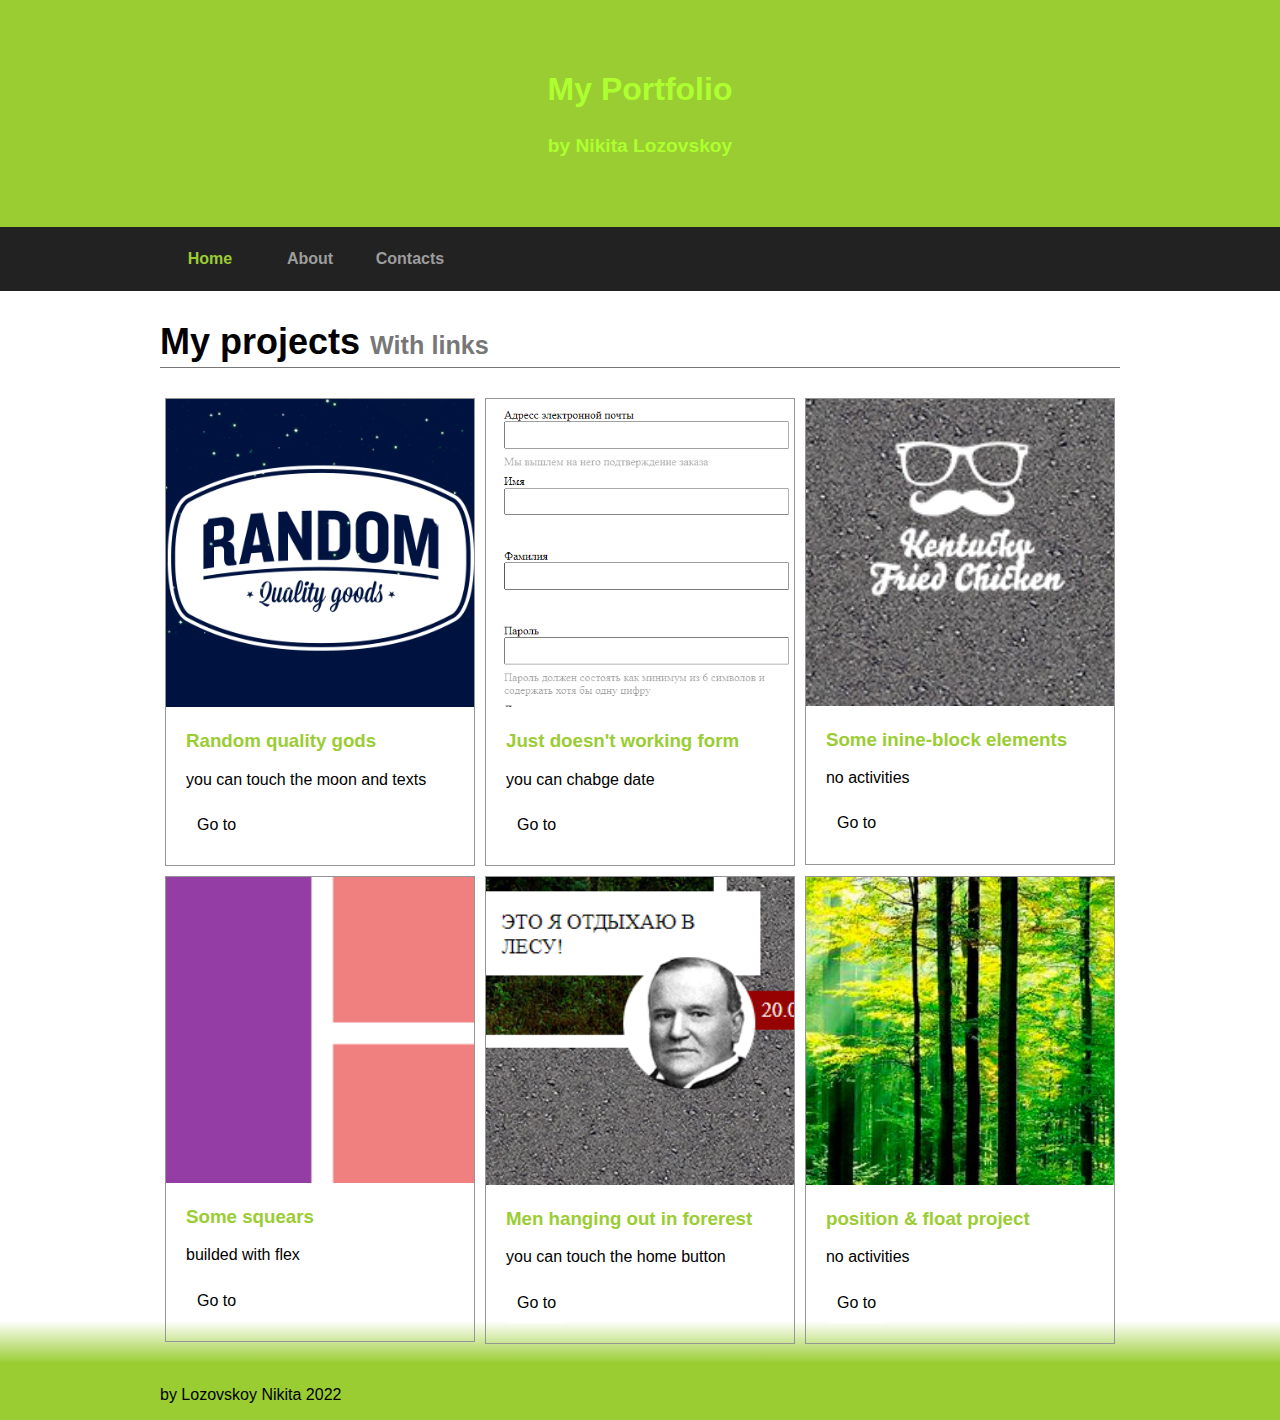
==== index.html @ aad15a06 "Add files via upload" ====
<!DOCTYPE html>
<html>
  <head>
    <meta charset="utf-8" />
    <title>Page Title</title>
    <link
      rel="stylesheet"
      type="text/css"
      media="screen"
      href="css/style.css"
    />
    <link
      rel="stylesheet"
      type="text/css"
      media="screen"
      href="css/normalise.css"
    />
  </head>
  <body>
    <!-- HEADER -->
    <header class="header">
      <div class="conteiner">
        <h1 class="title">My Portfolio</h1>
        <h2>
          <small class="title"> by Nikita Lozovskoy </small>
        </h2>
      </div>
    </header>

    <!--/HEADER-->

    <!--NAV-->

    <nav class="page-navigation">
      <div class="conteiner">
        <ul>
          <li><a href="" id="home">Home</a></li>
          <li><a href="./info/index.html">About</a></li>
          <li><a href="./Contacts page/index.html">Contacts</a></li>
        </ul>
      </div>
    </nav>

    <!--/NAV-->

    <!--MAIN-->

    <main>
      <div class="conteiner">
        <h2 class="collection-title">My projects <small>With links</small></h2>
        <div class="colections">
          <div id="frow">
            <div class="collection-item-outer">
              <div class="collection-item">
                <img
                  src="img/random.png"
                  alt="list picture"
                  width="300"
                  height=""
                />
                <div class="collection-text">
                  <h3>Random quality gods</h3>
                  <p>you can touch the moon and texts</p>
                  <button
                    class="button"
                    onclick="window.location.href='homework/index.html';"
                  >
                    Go to
                  </button>
                </div>
              </div>
            </div>
            <div class="collection-item-outer">
              <div class="collection-item">
                <img
                  src="img/form.png"
                  alt="list picture"
                  width="300"
                  height=""
                />
                <div class="collection-text">
                  <h3>Just doesn't working form</h3>
                  <p>you can chabge date</p>
                  <button
                    class="button"
                    onclick="window.location.href='input/index.html';"
                  >
                    Go to
                  </button>
                </div>
              </div>
            </div>
            <div class="collection-item-outer">
              <div class="collection-item">
                <img
                  src="img/inline.png"
                  alt="list picture"
                  width="300"
                  height=""
                />
                <div class="collection-text">
                  <h3>Some inine-block elements</h3>
                  <p>no activities</p>
                  <button
                    class="button"
                    onclick="window.location.href='inline block/index.html';"
                  >
                    Go to
                  </button>
                </div>
              </div>
            </div>
          </div>
          <div id="srow">
            <div class="collection-item-outer">
              <div class="collection-item">
                <img
                  src="img/table.png"
                  alt="list picture"
                  width="300"
                  height=""
                />
                <div class="collection-text">
                  <h3>Some squears</h3>
                  <p>builded with flex</p>
                  <button
                    class="button"
                    onclick="window.location.href='table/index.html';"
                  >
                    Go to
                  </button>
                </div>
              </div>
            </div>
            <div class="collection-item-outer">
              <div class="collection-item">
                <img
                  src="img/men.png"
                  alt="list picture"
                  width="300"
                  height=""
                />
                <div class="collection-text">
                  <h3>Men hanging out in forerest</h3>
                  <p>you can touch the home button</p>
                  <button
                    class="button"
                    onclick="window.location.href='men in forest/index.html';"
                  >
                    Go to
                  </button>
                </div>
              </div>
            </div>
            <div class="collection-item-outer">
              <div class="collection-item">
                <img
                  src="img/float.png"
                  alt="list picture"
                  width="300"
                  height=""
                />
                <div class="collection-text">
                  <h3>position & float project</h3>
                  <p>no activities</p>
                  <button
                    class="button"
                    onclick="window.location.href='position, float/index.html';"
                  >
                    Go to
                  </button>
                </div>
              </div>
            </div>
          </div>
        </div>
      </div>
    </main>

    <!--/MAIN-->

    <!--FOOT-->

    <footer class="footer">
      <div class="conteiner">
        <p>by Lozovskoy Nikita 2022</p>
      </div>
    </footer>

    <!--/fOOT-->
  </body>
</html>
---- css/style.css ----
/* GENERAL */
.title:hover {
  color: #101010;
  transition: 0.5s linear;
}
.title {
  transition: 0.5s linear;
}
body {
  font-family: Arial, Helvetica, sans-serif;
  font-size: 100%;
  background: rgb(154, 205, 50);
  background: linear-gradient(
    0deg,
    rgba(154, 205, 50, 1) 4%,
    rgba(255, 255, 255, 1) 7%
  );
}
.conteiner {
  margin: 0 auto;
  width: 960px;
}
ul {
  margin: 0;
  padding: 0;
}
ul li {
  list-style-type: none;
}
a {
  text-decoration: none;
}
/* HEADER */
.header {
  padding: 50px 0;
  background-color: yellowgreen;
}
.header h1,
.header h2 {
  color: greenyellow;
  text-align: center;
}
/* NAVIGATION */
.page-navigation {
  background-color: #222;
  border-color: #101010;
  min-height: 64px;
}
.page-navigation li {
  width: 100px;
  float: left;
}
.page-navigation a {
  display: block;
  color: #9d9d9d;
  line-height: 4em;
  font-weight: bold;
  text-align: center;
}
.page-navigation li a:hover {
  color: yellowgreen;
  background-color: black;
  transition: 0.5s linear;
}
#home {
  color: yellowgreen;
}

/* MAIN PART */
.collections {
  overflow: auto;
}
.button {
  background-color: white;
  color: black;
  transition: 0.5s linear;
}
.button:hover {
  background-color: yellowgreen;
  color: black;
  transition: 0.5s linear;
}

.collection-title {
  padding-bottom: 5px;
  border-bottom: 1px solid #777;
  font-size: 36px;
}
.collection-title small {
  color: #777;
  font-size: 70%;
}
.collection-item-outer {
  float: left;
  padding-left: 5px;
  padding-right: 5px;
  width: calc(100% / 3);
  box-sizing: border-box;
}
#frow,
#srow {
  margin-top: 1%;
  display: flex;
  flex-direction: row;
}
.collection-item {
  border: 1px solid #959595;
}
.collection-item img {
  width: 100%;
}
.collection-text {
  padding: 0 20px 20px 20px;
}
.collection-text h3 {
  color: yellowgreen;
}
.collection-text p {
  font-family: Arial, Helvetica, sans-serif;
}
.collection-text button {
  padding: 10px;
  border: 1px solid transparent;
  border-radius: 5px;
  outline: none;
}
.conteiner {
  float: none;
}
.footer {
  background-color: yellowgreen;
  width: 100%;
  height: auto;
  display: inline-block;
  margin-top: 2%;
}
---- css/normalise.css ----
/* Document
   ========================================================================== */

/**
 * 1. Correct the line height in all browsers.
 * 2. Prevent adjustments of font size after orientation changes in iOS.
 */

 html {
    line-height: 1.15; /* 1 */
    -webkit-text-size-adjust: 100%; /* 2 */
  }
  
  /* Sections
     ========================================================================== */
  
  /**
   * Remove the margin in all browsers.
   */
  
  body {
    margin: 0;
  }
  
  /**
   * Render the `main` element consistently in IE.
   */
  
  main {
    display: block;
  }
  
  /**
   * Correct the font size and margin on `h1` elements within `section` and
   * `article` contexts in Chrome, Firefox, and Safari.
   */
  
  h1 {
    font-size: 2em;
    margin: 0.67em 0;
  }
  
  /* Grouping content
     ========================================================================== */
  
  /**
   * 1. Add the correct box sizing in Firefox.
   * 2. Show the overflow in Edge and IE.
   */
  
  hr {
    box-sizing: content-box; /* 1 */
    height: 0; /* 1 */
    overflow: visible; /* 2 */
  }
  
  /**
   * 1. Correct the inheritance and scaling of font size in all browsers.
   * 2. Correct the odd `em` font sizing in all browsers.
   */
  
  pre {
    font-family: monospace, monospace; /* 1 */
    font-size: 1em; /* 2 */
  }
  
  /* Text-level semantics
     ========================================================================== */
  
  /**
   * Remove the gray background on active links in IE 10.
   */
  
  a {
    background-color: transparent;
  }
  
  /**
   * 1. Remove the bottom border in Chrome 57-
   * 2. Add the correct text decoration in Chrome, Edge, IE, Opera, and Safari.
   */
  
  abbr[title] {
    border-bottom: none; /* 1 */
    text-decoration: underline; /* 2 */
    text-decoration: underline dotted; /* 2 */
  }
  
  /**
   * Add the correct font weight in Chrome, Edge, and Safari.
   */
  
  b,
  strong {
    font-weight: bolder;
  }
  
  /**
   * 1. Correct the inheritance and scaling of font size in all browsers.
   * 2. Correct the odd `em` font sizing in all browsers.
   */
  
  code,
  kbd,
  samp {
    font-family: monospace, monospace; /* 1 */
    font-size: 1em; /* 2 */
  }
  
  /**
   * Add the correct font size in all browsers.
   */
  
  small {
    font-size: 80%;
  }
  
  /**
   * Prevent `sub` and `sup` elements from affecting the line height in
   * all browsers.
   */
  
  sub,
  sup {
    font-size: 75%;
    line-height: 0;
    position: relative;
    vertical-align: baseline;
  }
  
  sub {
    bottom: -0.25em;
  }
  
  sup {
    top: -0.5em;
  }
  
  /* Embedded content
     ========================================================================== */
  
  /**
   * Remove the border on images inside links in IE 10.
   */
  
  img {
    border-style: none;
  }
  
  /* Forms
     ========================================================================== */
  
  /**
   * 1. Change the font styles in all browsers.
   * 2. Remove the margin in Firefox and Safari.
   */
  
  button,
  input,
  optgroup,
  select,
  textarea {
    font-family: inherit; /* 1 */
    font-size: 100%; /* 1 */
    line-height: 1.15; /* 1 */
    margin: 0; /* 2 */
  }
  
  /**
   * Show the overflow in IE.
   * 1. Show the overflow in Edge.
   */
  
  button,
  input { /* 1 */
    overflow: visible;
  }
  
  /**
   * Remove the inheritance of text transform in Edge, Firefox, and IE.
   * 1. Remove the inheritance of text transform in Firefox.
   */
  
  button,
  select { /* 1 */
    text-transform: none;
  }
  
  /**
   * Correct the inability to style clickable types in iOS and Safari.
   */
  
  button,
  [type="button"],
  [type="reset"],
  [type="submit"] {
    -webkit-appearance: button;
  }
  
  /**
   * Remove the inner border and padding in Firefox.
   */
  
  button::-moz-focus-inner,
  [type="button"]::-moz-focus-inner,
  [type="reset"]::-moz-focus-inner,
  [type="submit"]::-moz-focus-inner {
    border-style: none;
    padding: 0;
  }
  
  /**
   * Restore the focus styles unset by the previous rule.
   */
  
  button:-moz-focusring,
  [type="button"]:-moz-focusring,
  [type="reset"]:-moz-focusring,
  [type="submit"]:-moz-focusring {
    outline: 1px dotted ButtonText;
  }
  
  /**
   * Correct the padding in Firefox.
   */
  
  fieldset {
    padding: 0.35em 0.75em 0.625em;
  }
  
  /**
   * 1. Correct the text wrapping in Edge and IE.
   * 2. Correct the color inheritance from `fieldset` elements in IE.
   * 3. Remove the padding so developers are not caught out when they zero out
   *    `fieldset` elements in all browsers.
   */
  
  legend {
    box-sizing: border-box; /* 1 */
    color: inherit; /* 2 */
    display: table; /* 1 */
    max-width: 100%; /* 1 */
    padding: 0; /* 3 */
    white-space: normal; /* 1 */
  }
  
  /**
   * Add the correct vertical alignment in Chrome, Firefox, and Opera.
   */
  
  progress {
    vertical-align: baseline;
  }
  
  /**
   * Remove the default vertical scrollbar in IE 10+.
   */
  
  textarea {
    overflow: auto;
  }
  
  /**
   * 1. Add the correct box sizing in IE 10.
   * 2. Remove the padding in IE 10.
   */
  
  [type="checkbox"],
  [type="radio"] {
    box-sizing: border-box; /* 1 */
    padding: 0; /* 2 */
  }
  
  /**
   * Correct the cursor style of increment and decrement buttons in Chrome.
   */
  
  [type="number"]::-webkit-inner-spin-button,
  [type="number"]::-webkit-outer-spin-button {
    height: auto;
  }
  
  /**
   * 1. Correct the odd appearance in Chrome and Safari.
   * 2. Correct the outline style in Safari.
   */
  
  [type="search"] {
    -webkit-appearance: textfield; /* 1 */
    outline-offset: -2px; /* 2 */
  }
  
  /**
   * Remove the inner padding in Chrome and Safari on macOS.
   */
  
  [type="search"]::-webkit-search-decoration {
    -webkit-appearance: none;
  }
  
  /**
   * 1. Correct the inability to style clickable types in iOS and Safari.
   * 2. Change font properties to `inherit` in Safari.
   */
  
  ::-webkit-file-upload-button {
    -webkit-appearance: button; /* 1 */
    font: inherit; /* 2 */
  }
  
  /* Interactive
     ========================================================================== */
  
  /*
   * Add the correct display in Edge, IE 10+, and Firefox.
   */
  
  details {
    display: block;
  }
  
  /*
   * Add the correct display in all browsers.
   */
  
  summary {
    display: list-item;
  }
  
  /* Misc
     ========================================================================== */
  
  /**
   * Add the correct display in IE 10+.
   */
  
  template {
    display: none;
  }
  
  /**
   * Add the correct display in IE 10.
   */
  
  [hidden] {
    display: none;
  }
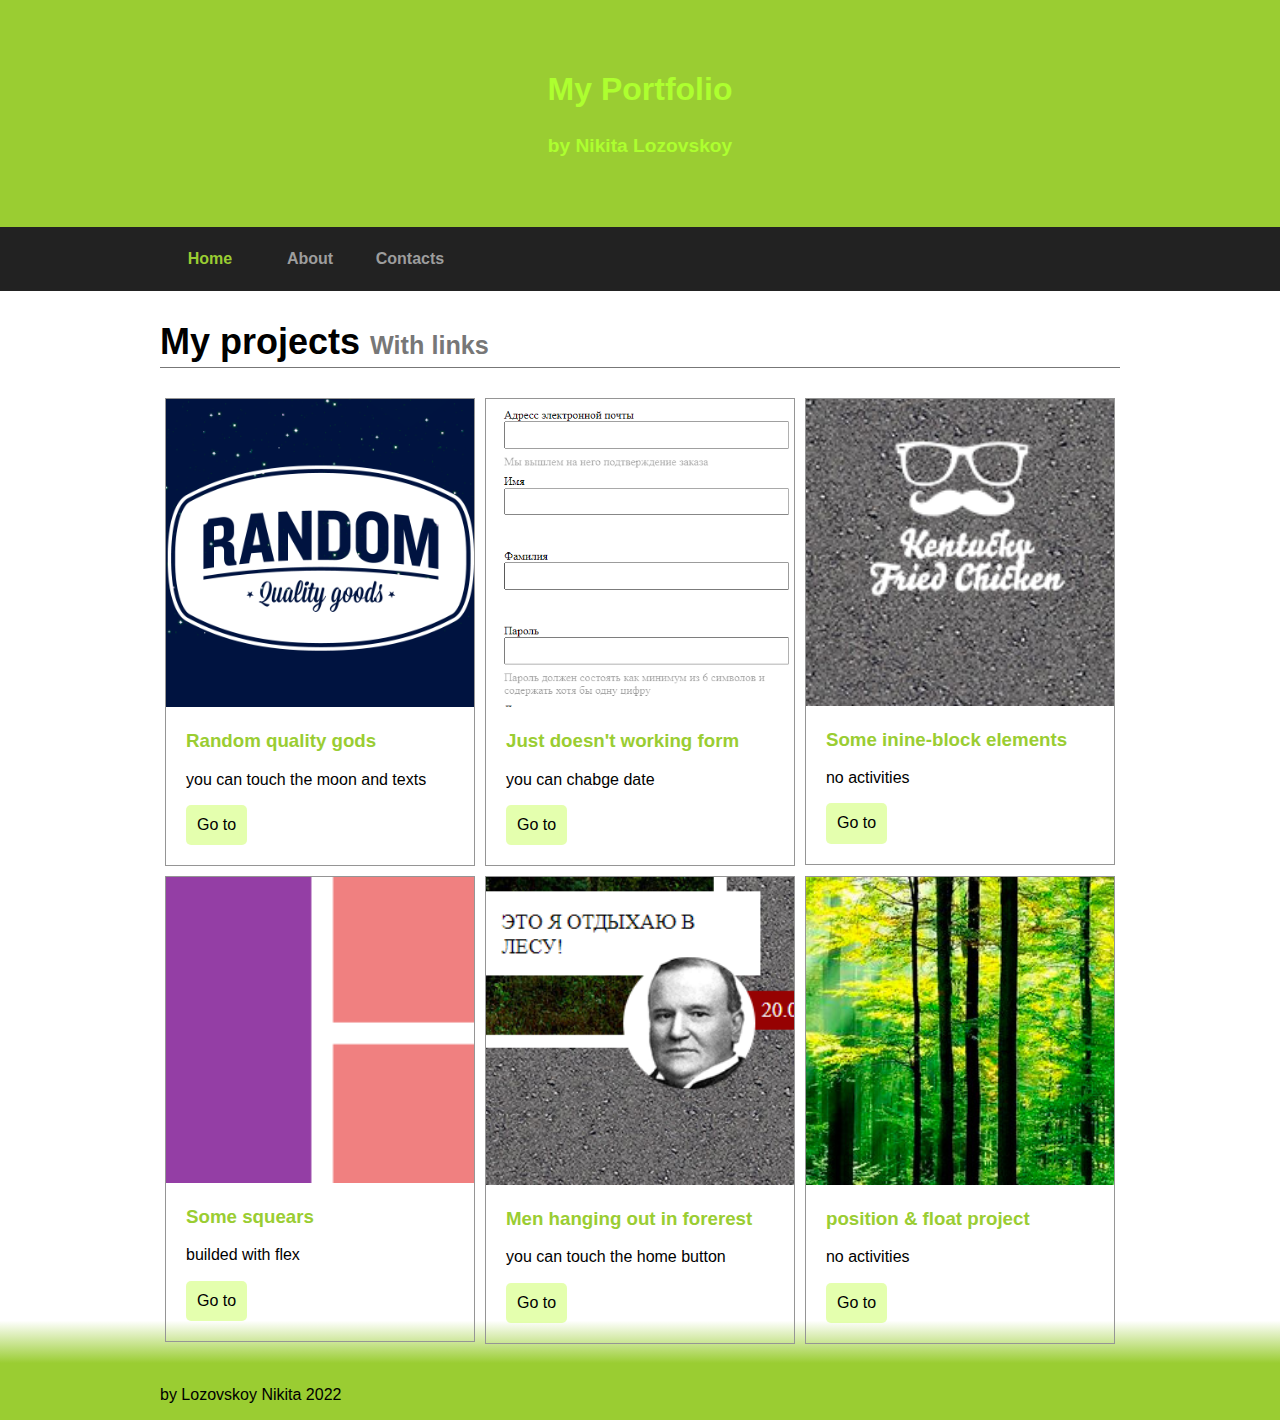
==== commit 517dcd4b: "changed button colours" ====
--- a/index.html
+++ b/index.html
@@ -1,192 +1,192 @@
-<!DOCTYPE html>
-<html>
-  <head>
-    <meta charset="utf-8" />
-    <title>Page Title</title>
-    <link
-      rel="stylesheet"
-      type="text/css"
-      media="screen"
-      href="css/style.css"
-    />
-    <link
-      rel="stylesheet"
-      type="text/css"
-      media="screen"
-      href="css/normalise.css"
-    />
-  </head>
-  <body>
-    <!-- HEADER -->
-    <header class="header">
-      <div class="conteiner">
-        <h1 class="title">My Portfolio</h1>
-        <h2>
-          <small class="title"> by Nikita Lozovskoy </small>
-        </h2>
-      </div>
-    </header>
-
-    <!--/HEADER-->
-
-    <!--NAV-->
-
-    <nav class="page-navigation">
-      <div class="conteiner">
-        <ul>
-          <li><a href="" id="home">Home</a></li>
-          <li><a href="./info/index.html">About</a></li>
-          <li><a href="./Contacts page/index.html">Contacts</a></li>
-        </ul>
-      </div>
-    </nav>
-
-    <!--/NAV-->
-
-    <!--MAIN-->
-
-    <main>
-      <div class="conteiner">
-        <h2 class="collection-title">My projects <small>With links</small></h2>
-        <div class="colections">
-          <div id="frow">
-            <div class="collection-item-outer">
-              <div class="collection-item">
-                <img
-                  src="img/random.png"
-                  alt="list picture"
-                  width="300"
-                  height=""
-                />
-                <div class="collection-text">
-                  <h3>Random quality gods</h3>
-                  <p>you can touch the moon and texts</p>
-                  <button
-                    class="button"
-                    onclick="window.location.href='homework/index.html';"
-                  >
-                    Go to
-                  </button>
-                </div>
-              </div>
-            </div>
-            <div class="collection-item-outer">
-              <div class="collection-item">
-                <img
-                  src="img/form.png"
-                  alt="list picture"
-                  width="300"
-                  height=""
-                />
-                <div class="collection-text">
-                  <h3>Just doesn't working form</h3>
-                  <p>you can chabge date</p>
-                  <button
-                    class="button"
-                    onclick="window.location.href='input/index.html';"
-                  >
-                    Go to
-                  </button>
-                </div>
-              </div>
-            </div>
-            <div class="collection-item-outer">
-              <div class="collection-item">
-                <img
-                  src="img/inline.png"
-                  alt="list picture"
-                  width="300"
-                  height=""
-                />
-                <div class="collection-text">
-                  <h3>Some inine-block elements</h3>
-                  <p>no activities</p>
-                  <button
-                    class="button"
-                    onclick="window.location.href='inline block/index.html';"
-                  >
-                    Go to
-                  </button>
-                </div>
-              </div>
-            </div>
-          </div>
-          <div id="srow">
-            <div class="collection-item-outer">
-              <div class="collection-item">
-                <img
-                  src="img/table.png"
-                  alt="list picture"
-                  width="300"
-                  height=""
-                />
-                <div class="collection-text">
-                  <h3>Some squears</h3>
-                  <p>builded with flex</p>
-                  <button
-                    class="button"
-                    onclick="window.location.href='table/index.html';"
-                  >
-                    Go to
-                  </button>
-                </div>
-              </div>
-            </div>
-            <div class="collection-item-outer">
-              <div class="collection-item">
-                <img
-                  src="img/men.png"
-                  alt="list picture"
-                  width="300"
-                  height=""
-                />
-                <div class="collection-text">
-                  <h3>Men hanging out in forerest</h3>
-                  <p>you can touch the home button</p>
-                  <button
-                    class="button"
-                    onclick="window.location.href='men in forest/index.html';"
-                  >
-                    Go to
-                  </button>
-                </div>
-              </div>
-            </div>
-            <div class="collection-item-outer">
-              <div class="collection-item">
-                <img
-                  src="img/float.png"
-                  alt="list picture"
-                  width="300"
-                  height=""
-                />
-                <div class="collection-text">
-                  <h3>position & float project</h3>
-                  <p>no activities</p>
-                  <button
-                    class="button"
-                    onclick="window.location.href='position, float/index.html';"
-                  >
-                    Go to
-                  </button>
-                </div>
-              </div>
-            </div>
-          </div>
-        </div>
-      </div>
-    </main>
-
-    <!--/MAIN-->
-
-    <!--FOOT-->
-
-    <footer class="footer">
-      <div class="conteiner">
-        <p>by Lozovskoy Nikita 2022</p>
-      </div>
-    </footer>
-
-    <!--/fOOT-->
-  </body>
-</html>
+<!DOCTYPE html>
+<html>
+  <head>
+    <meta charset="utf-8" />
+    <title>Page Title</title>
+    <link
+      rel="stylesheet"
+      type="text/css"
+      media="screen"
+      href="css/style.css"
+    />
+    <link
+      rel="stylesheet"
+      type="text/css"
+      media="screen"
+      href="css/normalise.css"
+    />
+  </head>
+  <body>
+    <!-- HEADER -->
+    <header class="header">
+      <div class="conteiner">
+        <h1 class="title">My Portfolio</h1>
+        <h2>
+          <small class="title"> by Nikita Lozovskoy </small>
+        </h2>
+      </div>
+    </header>
+
+    <!--/HEADER-->
+
+    <!--NAV-->
+
+    <nav class="page-navigation">
+      <div class="conteiner">
+        <ul>
+          <li><a href="" id="home">Home</a></li>
+          <li><a href="./info/index.html">About</a></li>
+          <li><a href="./Contacts page/index.html">Contacts</a></li>
+        </ul>
+      </div>
+    </nav>
+
+    <!--/NAV-->
+
+    <!--MAIN-->
+
+    <main>
+      <div class="conteiner">
+        <h2 class="collection-title">My projects <small>With links</small></h2>
+        <div class="colections">
+          <div id="frow">
+            <div class="collection-item-outer">
+              <div class="collection-item">
+                <img
+                  src="img/random.png"
+                  alt="list picture"
+                  width="300"
+                  height=""
+                />
+                <div class="collection-text">
+                  <h3>Random quality gods</h3>
+                  <p>you can touch the moon and texts</p>
+                  <button
+                    class="button"
+                    onclick="window.location.href='homework/index.html';"
+                  >
+                    Go to
+                  </button>
+                </div>
+              </div>
+            </div>
+            <div class="collection-item-outer">
+              <div class="collection-item">
+                <img
+                  src="img/form.png"
+                  alt="list picture"
+                  width="300"
+                  height=""
+                />
+                <div class="collection-text">
+                  <h3>Just doesn't working form</h3>
+                  <p>you can chabge date</p>
+                  <button
+                    class="button"
+                    onclick="window.location.href='input/index.html';"
+                  >
+                    Go to
+                  </button>
+                </div>
+              </div>
+            </div>
+            <div class="collection-item-outer">
+              <div class="collection-item">
+                <img
+                  src="img/inline.png"
+                  alt="list picture"
+                  width="300"
+                  height=""
+                />
+                <div class="collection-text">
+                  <h3>Some inine-block elements</h3>
+                  <p>no activities</p>
+                  <button
+                    class="button"
+                    onclick="window.location.href='inline block/index.html';"
+                  >
+                    Go to
+                  </button>
+                </div>
+              </div>
+            </div>
+          </div>
+          <div id="srow">
+            <div class="collection-item-outer">
+              <div class="collection-item">
+                <img
+                  src="img/table.png"
+                  alt="list picture"
+                  width="300"
+                  height=""
+                />
+                <div class="collection-text">
+                  <h3>Some squears</h3>
+                  <p>builded with flex</p>
+                  <button
+                    class="button"
+                    onclick="window.location.href='table/index.html';"
+                  >
+                    Go to
+                  </button>
+                </div>
+              </div>
+            </div>
+            <div class="collection-item-outer">
+              <div class="collection-item">
+                <img
+                  src="img/men.png"
+                  alt="list picture"
+                  width="300"
+                  height=""
+                />
+                <div class="collection-text">
+                  <h3>Men hanging out in forerest</h3>
+                  <p>you can touch the home button</p>
+                  <button
+                    class="button"
+                    onclick="window.location.href='men in forest/index.html';"
+                  >
+                    Go to
+                  </button>
+                </div>
+              </div>
+            </div>
+            <div class="collection-item-outer">
+              <div class="collection-item">
+                <img
+                  src="img/float.png"
+                  alt="list picture"
+                  width="300"
+                  height=""
+                />
+                <div class="collection-text">
+                  <h3>position & float project</h3>
+                  <p>no activities</p>
+                  <button
+                    class="button"
+                    onclick="window.location.href='position, float/index.html';"
+                  >
+                    Go to
+                  </button>
+                </div>
+              </div>
+            </div>
+          </div>
+        </div>
+      </div>
+    </main>
+
+    <!--/MAIN-->
+
+    <!--FOOT-->
+
+    <footer class="footer">
+      <div class="conteiner">
+        <p>by Lozovskoy Nikita 2022</p>
+      </div>
+    </footer>
+
+    <!--/fOOT-->
+  </body>
+</html>
--- a/css/style.css
+++ b/css/style.css
@@ -1,136 +1,136 @@
-/* GENERAL */
-.title:hover {
-  color: #101010;
-  transition: 0.5s linear;
-}
-.title {
-  transition: 0.5s linear;
-}
-body {
-  font-family: Arial, Helvetica, sans-serif;
-  font-size: 100%;
-  background: rgb(154, 205, 50);
-  background: linear-gradient(
-    0deg,
-    rgba(154, 205, 50, 1) 4%,
-    rgba(255, 255, 255, 1) 7%
-  );
-}
-.conteiner {
-  margin: 0 auto;
-  width: 960px;
-}
-ul {
-  margin: 0;
-  padding: 0;
-}
-ul li {
-  list-style-type: none;
-}
-a {
-  text-decoration: none;
-}
-/* HEADER */
-.header {
-  padding: 50px 0;
-  background-color: yellowgreen;
-}
-.header h1,
-.header h2 {
-  color: greenyellow;
-  text-align: center;
-}
-/* NAVIGATION */
-.page-navigation {
-  background-color: #222;
-  border-color: #101010;
-  min-height: 64px;
-}
-.page-navigation li {
-  width: 100px;
-  float: left;
-}
-.page-navigation a {
-  display: block;
-  color: #9d9d9d;
-  line-height: 4em;
-  font-weight: bold;
-  text-align: center;
-}
-.page-navigation li a:hover {
-  color: yellowgreen;
-  background-color: black;
-  transition: 0.5s linear;
-}
-#home {
-  color: yellowgreen;
-}
-
-/* MAIN PART */
-.collections {
-  overflow: auto;
-}
-.button {
-  background-color: white;
-  color: black;
-  transition: 0.5s linear;
-}
-.button:hover {
-  background-color: yellowgreen;
-  color: black;
-  transition: 0.5s linear;
-}
-
-.collection-title {
-  padding-bottom: 5px;
-  border-bottom: 1px solid #777;
-  font-size: 36px;
-}
-.collection-title small {
-  color: #777;
-  font-size: 70%;
-}
-.collection-item-outer {
-  float: left;
-  padding-left: 5px;
-  padding-right: 5px;
-  width: calc(100% / 3);
-  box-sizing: border-box;
-}
-#frow,
-#srow {
-  margin-top: 1%;
-  display: flex;
-  flex-direction: row;
-}
-.collection-item {
-  border: 1px solid #959595;
-}
-.collection-item img {
-  width: 100%;
-}
-.collection-text {
-  padding: 0 20px 20px 20px;
-}
-.collection-text h3 {
-  color: yellowgreen;
-}
-.collection-text p {
-  font-family: Arial, Helvetica, sans-serif;
-}
-.collection-text button {
-  padding: 10px;
-  border: 1px solid transparent;
-  border-radius: 5px;
-  outline: none;
-}
-.conteiner {
-  float: none;
-}
-.footer {
-  background-color: yellowgreen;
-  width: 100%;
-  height: auto;
-  display: inline-block;
-  margin-top: 2%;
-}
+/* GENERAL */
+.title:hover {
+  color: #101010;
+  transition: 0.5s linear;
+}
+.title {
+  transition: 0.5s linear;
+}
+body {
+  font-family: Arial, Helvetica, sans-serif;
+  font-size: 100%;
+  background: rgb(154, 205, 50);
+  background: linear-gradient(
+    0deg,
+    rgba(154, 205, 50, 1) 4%,
+    rgba(255, 255, 255, 1) 7%
+  );
+}
+.conteiner {
+  margin: 0 auto;
+  width: 960px;
+}
+ul {
+  margin: 0;
+  padding: 0;
+}
+ul li {
+  list-style-type: none;
+}
+a {
+  text-decoration: none;
+}
+/* HEADER */
+.header {
+  padding: 50px 0;
+  background-color: yellowgreen;
+}
+.header h1,
+.header h2 {
+  color: greenyellow;
+  text-align: center;
+}
+/* NAVIGATION */
+.page-navigation {
+  background-color: #222;
+  border-color: #101010;
+  min-height: 64px;
+}
+.page-navigation li {
+  width: 100px;
+  float: left;
+}
+.page-navigation a {
+  display: block;
+  color: #9d9d9d;
+  line-height: 4em;
+  font-weight: bold;
+  text-align: center;
+}
+.page-navigation li a:hover {
+  color: yellowgreen;
+  background-color: black;
+  transition: 0.5s linear;
+}
+#home {
+  color: yellowgreen;
+}
+
+/* MAIN PART */
+.collections {
+  overflow: auto;
+}
+.button {
+  background-color: rgba(208, 255, 114, 0.574);
+  color: black;
+  transition: 0.5s linear;
+}
+.button:hover {
+  background-color: yellowgreen;
+  color: black;
+  transition: 0.5s linear;
+}
+
+.collection-title {
+  padding-bottom: 5px;
+  border-bottom: 1px solid #777;
+  font-size: 36px;
+}
+.collection-title small {
+  color: #777;
+  font-size: 70%;
+}
+.collection-item-outer {
+  float: left;
+  padding-left: 5px;
+  padding-right: 5px;
+  width: calc(100% / 3);
+  box-sizing: border-box;
+}
+#frow,
+#srow {
+  margin-top: 1%;
+  display: flex;
+  flex-direction: row;
+}
+.collection-item {
+  border: 1px solid #959595;
+}
+.collection-item img {
+  width: 100%;
+}
+.collection-text {
+  padding: 0 20px 20px 20px;
+}
+.collection-text h3 {
+  color: yellowgreen;
+}
+.collection-text p {
+  font-family: Arial, Helvetica, sans-serif;
+}
+.collection-text button {
+  padding: 10px;
+  border: 1px solid transparent;
+  border-radius: 5px;
+  outline: none;
+}
+.conteiner {
+  float: none;
+}
+.footer {
+  background-color: yellowgreen;
+  width: 100%;
+  height: auto;
+  display: inline-block;
+  margin-top: 2%;
+}
--- a/css/normalise.css
+++ b/css/normalise.css
@@ -1,347 +1,347 @@
-/* Document
-   ========================================================================== */
-
-/**
- * 1. Correct the line height in all browsers.
- * 2. Prevent adjustments of font size after orientation changes in iOS.
- */
-
- html {
-    line-height: 1.15; /* 1 */
-    -webkit-text-size-adjust: 100%; /* 2 */
-  }
-  
-  /* Sections
-     ========================================================================== */
-  
-  /**
-   * Remove the margin in all browsers.
-   */
-  
-  body {
-    margin: 0;
-  }
-  
-  /**
-   * Render the `main` element consistently in IE.
-   */
-  
-  main {
-    display: block;
-  }
-  
-  /**
-   * Correct the font size and margin on `h1` elements within `section` and
-   * `article` contexts in Chrome, Firefox, and Safari.
-   */
-  
-  h1 {
-    font-size: 2em;
-    margin: 0.67em 0;
-  }
-  
-  /* Grouping content
-     ========================================================================== */
-  
-  /**
-   * 1. Add the correct box sizing in Firefox.
-   * 2. Show the overflow in Edge and IE.
-   */
-  
-  hr {
-    box-sizing: content-box; /* 1 */
-    height: 0; /* 1 */
-    overflow: visible; /* 2 */
-  }
-  
-  /**
-   * 1. Correct the inheritance and scaling of font size in all browsers.
-   * 2. Correct the odd `em` font sizing in all browsers.
-   */
-  
-  pre {
-    font-family: monospace, monospace; /* 1 */
-    font-size: 1em; /* 2 */
-  }
-  
-  /* Text-level semantics
-     ========================================================================== */
-  
-  /**
-   * Remove the gray background on active links in IE 10.
-   */
-  
-  a {
-    background-color: transparent;
-  }
-  
-  /**
-   * 1. Remove the bottom border in Chrome 57-
-   * 2. Add the correct text decoration in Chrome, Edge, IE, Opera, and Safari.
-   */
-  
-  abbr[title] {
-    border-bottom: none; /* 1 */
-    text-decoration: underline; /* 2 */
-    text-decoration: underline dotted; /* 2 */
-  }
-  
-  /**
-   * Add the correct font weight in Chrome, Edge, and Safari.
-   */
-  
-  b,
-  strong {
-    font-weight: bolder;
-  }
-  
-  /**
-   * 1. Correct the inheritance and scaling of font size in all browsers.
-   * 2. Correct the odd `em` font sizing in all browsers.
-   */
-  
-  code,
-  kbd,
-  samp {
-    font-family: monospace, monospace; /* 1 */
-    font-size: 1em; /* 2 */
-  }
-  
-  /**
-   * Add the correct font size in all browsers.
-   */
-  
-  small {
-    font-size: 80%;
-  }
-  
-  /**
-   * Prevent `sub` and `sup` elements from affecting the line height in
-   * all browsers.
-   */
-  
-  sub,
-  sup {
-    font-size: 75%;
-    line-height: 0;
-    position: relative;
-    vertical-align: baseline;
-  }
-  
-  sub {
-    bottom: -0.25em;
-  }
-  
-  sup {
-    top: -0.5em;
-  }
-  
-  /* Embedded content
-     ========================================================================== */
-  
-  /**
-   * Remove the border on images inside links in IE 10.
-   */
-  
-  img {
-    border-style: none;
-  }
-  
-  /* Forms
-     ========================================================================== */
-  
-  /**
-   * 1. Change the font styles in all browsers.
-   * 2. Remove the margin in Firefox and Safari.
-   */
-  
-  button,
-  input,
-  optgroup,
-  select,
-  textarea {
-    font-family: inherit; /* 1 */
-    font-size: 100%; /* 1 */
-    line-height: 1.15; /* 1 */
-    margin: 0; /* 2 */
-  }
-  
-  /**
-   * Show the overflow in IE.
-   * 1. Show the overflow in Edge.
-   */
-  
-  button,
-  input { /* 1 */
-    overflow: visible;
-  }
-  
-  /**
-   * Remove the inheritance of text transform in Edge, Firefox, and IE.
-   * 1. Remove the inheritance of text transform in Firefox.
-   */
-  
-  button,
-  select { /* 1 */
-    text-transform: none;
-  }
-  
-  /**
-   * Correct the inability to style clickable types in iOS and Safari.
-   */
-  
-  button,
-  [type="button"],
-  [type="reset"],
-  [type="submit"] {
-    -webkit-appearance: button;
-  }
-  
-  /**
-   * Remove the inner border and padding in Firefox.
-   */
-  
-  button::-moz-focus-inner,
-  [type="button"]::-moz-focus-inner,
-  [type="reset"]::-moz-focus-inner,
-  [type="submit"]::-moz-focus-inner {
-    border-style: none;
-    padding: 0;
-  }
-  
-  /**
-   * Restore the focus styles unset by the previous rule.
-   */
-  
-  button:-moz-focusring,
-  [type="button"]:-moz-focusring,
-  [type="reset"]:-moz-focusring,
-  [type="submit"]:-moz-focusring {
-    outline: 1px dotted ButtonText;
-  }
-  
-  /**
-   * Correct the padding in Firefox.
-   */
-  
-  fieldset {
-    padding: 0.35em 0.75em 0.625em;
-  }
-  
-  /**
-   * 1. Correct the text wrapping in Edge and IE.
-   * 2. Correct the color inheritance from `fieldset` elements in IE.
-   * 3. Remove the padding so developers are not caught out when they zero out
-   *    `fieldset` elements in all browsers.
-   */
-  
-  legend {
-    box-sizing: border-box; /* 1 */
-    color: inherit; /* 2 */
-    display: table; /* 1 */
-    max-width: 100%; /* 1 */
-    padding: 0; /* 3 */
-    white-space: normal; /* 1 */
-  }
-  
-  /**
-   * Add the correct vertical alignment in Chrome, Firefox, and Opera.
-   */
-  
-  progress {
-    vertical-align: baseline;
-  }
-  
-  /**
-   * Remove the default vertical scrollbar in IE 10+.
-   */
-  
-  textarea {
-    overflow: auto;
-  }
-  
-  /**
-   * 1. Add the correct box sizing in IE 10.
-   * 2. Remove the padding in IE 10.
-   */
-  
-  [type="checkbox"],
-  [type="radio"] {
-    box-sizing: border-box; /* 1 */
-    padding: 0; /* 2 */
-  }
-  
-  /**
-   * Correct the cursor style of increment and decrement buttons in Chrome.
-   */
-  
-  [type="number"]::-webkit-inner-spin-button,
-  [type="number"]::-webkit-outer-spin-button {
-    height: auto;
-  }
-  
-  /**
-   * 1. Correct the odd appearance in Chrome and Safari.
-   * 2. Correct the outline style in Safari.
-   */
-  
-  [type="search"] {
-    -webkit-appearance: textfield; /* 1 */
-    outline-offset: -2px; /* 2 */
-  }
-  
-  /**
-   * Remove the inner padding in Chrome and Safari on macOS.
-   */
-  
-  [type="search"]::-webkit-search-decoration {
-    -webkit-appearance: none;
-  }
-  
-  /**
-   * 1. Correct the inability to style clickable types in iOS and Safari.
-   * 2. Change font properties to `inherit` in Safari.
-   */
-  
-  ::-webkit-file-upload-button {
-    -webkit-appearance: button; /* 1 */
-    font: inherit; /* 2 */
-  }
-  
-  /* Interactive
-     ========================================================================== */
-  
-  /*
-   * Add the correct display in Edge, IE 10+, and Firefox.
-   */
-  
-  details {
-    display: block;
-  }
-  
-  /*
-   * Add the correct display in all browsers.
-   */
-  
-  summary {
-    display: list-item;
-  }
-  
-  /* Misc
-     ========================================================================== */
-  
-  /**
-   * Add the correct display in IE 10+.
-   */
-  
-  template {
-    display: none;
-  }
-  
-  /**
-   * Add the correct display in IE 10.
-   */
-  
-  [hidden] {
-    display: none;
+/* Document
+   ========================================================================== */
+
+/**
+ * 1. Correct the line height in all browsers.
+ * 2. Prevent adjustments of font size after orientation changes in iOS.
+ */
+
+ html {
+    line-height: 1.15; /* 1 */
+    -webkit-text-size-adjust: 100%; /* 2 */
+  }
+  
+  /* Sections
+     ========================================================================== */
+  
+  /**
+   * Remove the margin in all browsers.
+   */
+  
+  body {
+    margin: 0;
+  }
+  
+  /**
+   * Render the `main` element consistently in IE.
+   */
+  
+  main {
+    display: block;
+  }
+  
+  /**
+   * Correct the font size and margin on `h1` elements within `section` and
+   * `article` contexts in Chrome, Firefox, and Safari.
+   */
+  
+  h1 {
+    font-size: 2em;
+    margin: 0.67em 0;
+  }
+  
+  /* Grouping content
+     ========================================================================== */
+  
+  /**
+   * 1. Add the correct box sizing in Firefox.
+   * 2. Show the overflow in Edge and IE.
+   */
+  
+  hr {
+    box-sizing: content-box; /* 1 */
+    height: 0; /* 1 */
+    overflow: visible; /* 2 */
+  }
+  
+  /**
+   * 1. Correct the inheritance and scaling of font size in all browsers.
+   * 2. Correct the odd `em` font sizing in all browsers.
+   */
+  
+  pre {
+    font-family: monospace, monospace; /* 1 */
+    font-size: 1em; /* 2 */
+  }
+  
+  /* Text-level semantics
+     ========================================================================== */
+  
+  /**
+   * Remove the gray background on active links in IE 10.
+   */
+  
+  a {
+    background-color: transparent;
+  }
+  
+  /**
+   * 1. Remove the bottom border in Chrome 57-
+   * 2. Add the correct text decoration in Chrome, Edge, IE, Opera, and Safari.
+   */
+  
+  abbr[title] {
+    border-bottom: none; /* 1 */
+    text-decoration: underline; /* 2 */
+    text-decoration: underline dotted; /* 2 */
+  }
+  
+  /**
+   * Add the correct font weight in Chrome, Edge, and Safari.
+   */
+  
+  b,
+  strong {
+    font-weight: bolder;
+  }
+  
+  /**
+   * 1. Correct the inheritance and scaling of font size in all browsers.
+   * 2. Correct the odd `em` font sizing in all browsers.
+   */
+  
+  code,
+  kbd,
+  samp {
+    font-family: monospace, monospace; /* 1 */
+    font-size: 1em; /* 2 */
+  }
+  
+  /**
+   * Add the correct font size in all browsers.
+   */
+  
+  small {
+    font-size: 80%;
+  }
+  
+  /**
+   * Prevent `sub` and `sup` elements from affecting the line height in
+   * all browsers.
+   */
+  
+  sub,
+  sup {
+    font-size: 75%;
+    line-height: 0;
+    position: relative;
+    vertical-align: baseline;
+  }
+  
+  sub {
+    bottom: -0.25em;
+  }
+  
+  sup {
+    top: -0.5em;
+  }
+  
+  /* Embedded content
+     ========================================================================== */
+  
+  /**
+   * Remove the border on images inside links in IE 10.
+   */
+  
+  img {
+    border-style: none;
+  }
+  
+  /* Forms
+     ========================================================================== */
+  
+  /**
+   * 1. Change the font styles in all browsers.
+   * 2. Remove the margin in Firefox and Safari.
+   */
+  
+  button,
+  input,
+  optgroup,
+  select,
+  textarea {
+    font-family: inherit; /* 1 */
+    font-size: 100%; /* 1 */
+    line-height: 1.15; /* 1 */
+    margin: 0; /* 2 */
+  }
+  
+  /**
+   * Show the overflow in IE.
+   * 1. Show the overflow in Edge.
+   */
+  
+  button,
+  input { /* 1 */
+    overflow: visible;
+  }
+  
+  /**
+   * Remove the inheritance of text transform in Edge, Firefox, and IE.
+   * 1. Remove the inheritance of text transform in Firefox.
+   */
+  
+  button,
+  select { /* 1 */
+    text-transform: none;
+  }
+  
+  /**
+   * Correct the inability to style clickable types in iOS and Safari.
+   */
+  
+  button,
+  [type="button"],
+  [type="reset"],
+  [type="submit"] {
+    -webkit-appearance: button;
+  }
+  
+  /**
+   * Remove the inner border and padding in Firefox.
+   */
+  
+  button::-moz-focus-inner,
+  [type="button"]::-moz-focus-inner,
+  [type="reset"]::-moz-focus-inner,
+  [type="submit"]::-moz-focus-inner {
+    border-style: none;
+    padding: 0;
+  }
+  
+  /**
+   * Restore the focus styles unset by the previous rule.
+   */
+  
+  button:-moz-focusring,
+  [type="button"]:-moz-focusring,
+  [type="reset"]:-moz-focusring,
+  [type="submit"]:-moz-focusring {
+    outline: 1px dotted ButtonText;
+  }
+  
+  /**
+   * Correct the padding in Firefox.
+   */
+  
+  fieldset {
+    padding: 0.35em 0.75em 0.625em;
+  }
+  
+  /**
+   * 1. Correct the text wrapping in Edge and IE.
+   * 2. Correct the color inheritance from `fieldset` elements in IE.
+   * 3. Remove the padding so developers are not caught out when they zero out
+   *    `fieldset` elements in all browsers.
+   */
+  
+  legend {
+    box-sizing: border-box; /* 1 */
+    color: inherit; /* 2 */
+    display: table; /* 1 */
+    max-width: 100%; /* 1 */
+    padding: 0; /* 3 */
+    white-space: normal; /* 1 */
+  }
+  
+  /**
+   * Add the correct vertical alignment in Chrome, Firefox, and Opera.
+   */
+  
+  progress {
+    vertical-align: baseline;
+  }
+  
+  /**
+   * Remove the default vertical scrollbar in IE 10+.
+   */
+  
+  textarea {
+    overflow: auto;
+  }
+  
+  /**
+   * 1. Add the correct box sizing in IE 10.
+   * 2. Remove the padding in IE 10.
+   */
+  
+  [type="checkbox"],
+  [type="radio"] {
+    box-sizing: border-box; /* 1 */
+    padding: 0; /* 2 */
+  }
+  
+  /**
+   * Correct the cursor style of increment and decrement buttons in Chrome.
+   */
+  
+  [type="number"]::-webkit-inner-spin-button,
+  [type="number"]::-webkit-outer-spin-button {
+    height: auto;
+  }
+  
+  /**
+   * 1. Correct the odd appearance in Chrome and Safari.
+   * 2. Correct the outline style in Safari.
+   */
+  
+  [type="search"] {
+    -webkit-appearance: textfield; /* 1 */
+    outline-offset: -2px; /* 2 */
+  }
+  
+  /**
+   * Remove the inner padding in Chrome and Safari on macOS.
+   */
+  
+  [type="search"]::-webkit-search-decoration {
+    -webkit-appearance: none;
+  }
+  
+  /**
+   * 1. Correct the inability to style clickable types in iOS and Safari.
+   * 2. Change font properties to `inherit` in Safari.
+   */
+  
+  ::-webkit-file-upload-button {
+    -webkit-appearance: button; /* 1 */
+    font: inherit; /* 2 */
+  }
+  
+  /* Interactive
+     ========================================================================== */
+  
+  /*
+   * Add the correct display in Edge, IE 10+, and Firefox.
+   */
+  
+  details {
+    display: block;
+  }
+  
+  /*
+   * Add the correct display in all browsers.
+   */
+  
+  summary {
+    display: list-item;
+  }
+  
+  /* Misc
+     ========================================================================== */
+  
+  /**
+   * Add the correct display in IE 10+.
+   */
+  
+  template {
+    display: none;
+  }
+  
+  /**
+   * Add the correct display in IE 10.
+   */
+  
+  [hidden] {
+    display: none;
   }